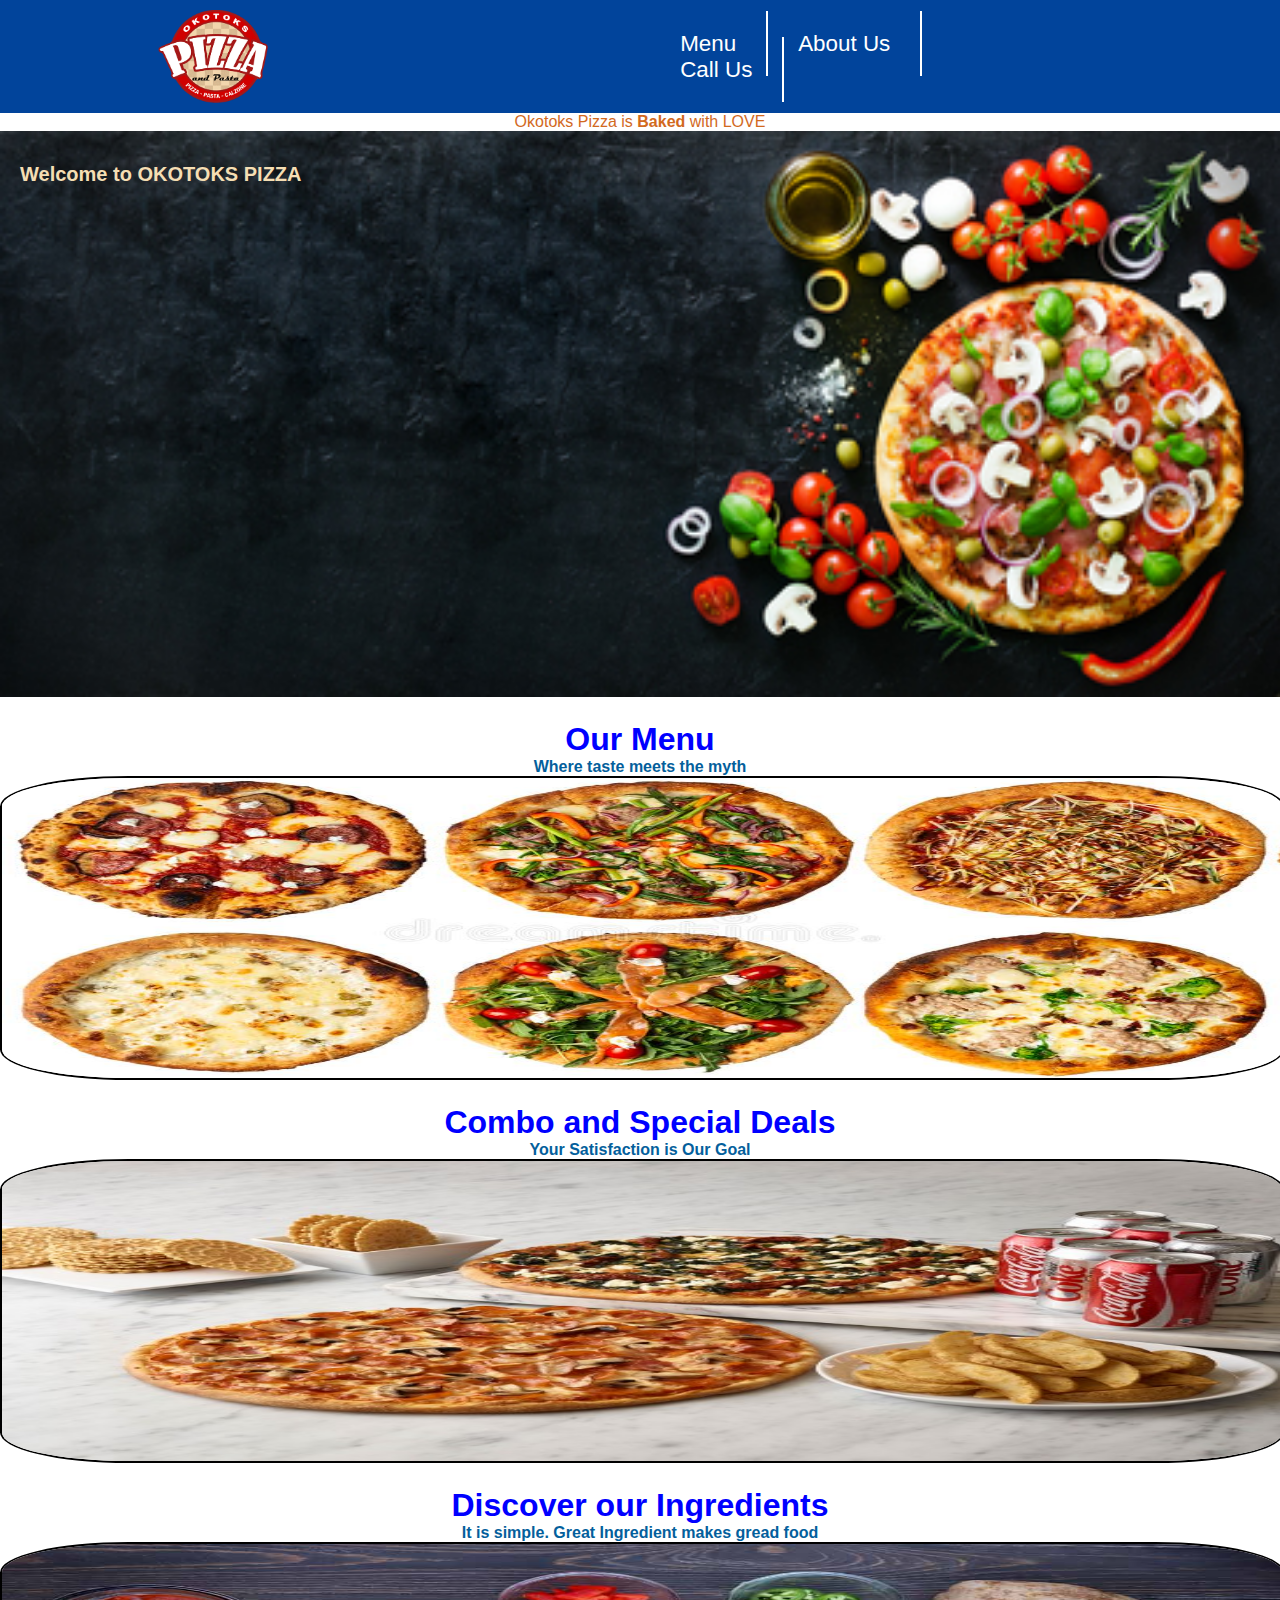
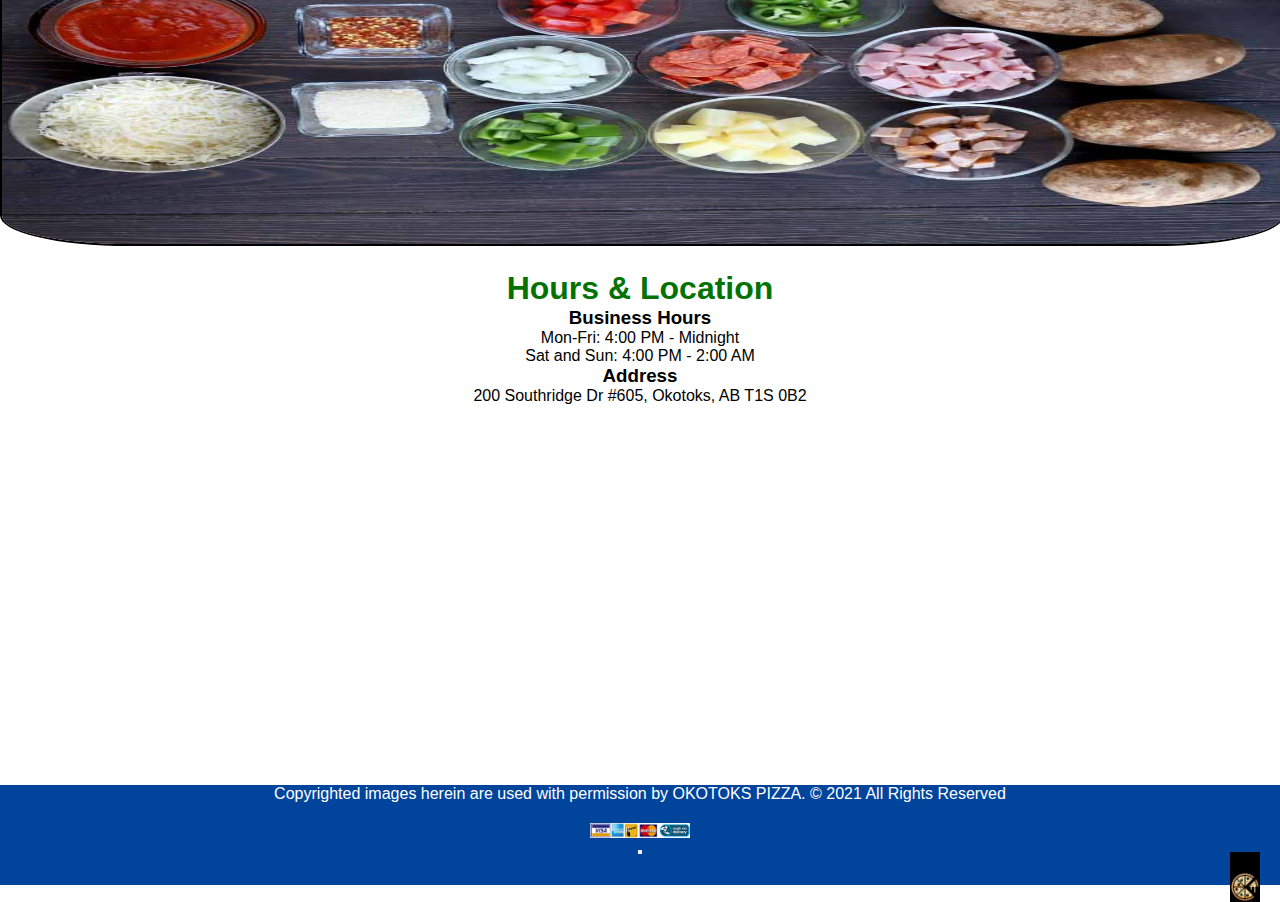
==== Hang Pizza/index.html @ f7b54dad "First commit of Project" ====
<!DOCTYPE html>
<html lang="en">
<head>
    <meta charset="UTF-8">
    <meta http-equiv="X-UA-Compatible" content="IE=edge">
    <meta name="viewport" content="width=device-width, initial-scale=1.0">

    <meta name="description" content="A family run restaurant specializing in healthy and fresh">
    <meta name="keywords" content="Pizza,Okotoks,Pasta,Combo deals">
    <meta name="author" content="Matt Cleveland">

    <meta property="og:url" content="http://www.OkotoksPizza.com/index.html" />
    <meta property="og:type" content="website" />
    <meta property="og:title"content="OkotoksPizza" />
    <meta property="og:description" content="Local Pizza Restaurant" />
    <meta property="og:image" content="http://www.OkotoksPizza.com/pizza-chef-vector-942461.jpg" />
    
    <link rel="stylesheet" href="style.css">
    <title>Okotoks Pizza</title>
</head>

<body>
    <header>
    <div class="container">
        <div class="header">
            <div class="logo">
                <a href="index.html"><img src="Pictures/opplogo.png"></a>
            </div>
            <div class="menu">
                <ul class="navbar">
                    <li id="menu"><a href="menu.html">Menu</a></li>
                    <li id="about-us"><a href="about-us.html">About Us</a></li>
                    <li id="phone"><a href="tel:4035555555">Call Us </a></li>
                </ul>
            </div>
        </div>
    </div>
    </header>
    
    <main>
        <div class="page-container">
                <div class="banner">
                    <h1>Welcome to OKOTOKS PIZZA</h1>
                    <p>Okotoks Pizza is <strong>Baked</strong> with LOVE</p>
                </div>          
            <div>   
                <img id="main-image" src="Pictures/banner.jpg" alt="Main Picture">
            </div>
        </div>

            <div class="main-sections">
                <div class="section">
                    <a href="menu.html">
                        <h1>Our Menu</h1>
                        <p>Where taste meets the myth</p>
                    </a>
                    <a href="menu.html"><img class="sectional picture" src="Pictures/sectional-pictures-menu.jpg" alt="Sectional Menu"></a>
                </div>
                <div class="section">
                    <a href="menu.html">
                        <h1>Combo and Special Deals</h1>
                        <p>Your Satisfaction is Our Goal</p>
                    </a>
                    <a href="menu.html"><img class="sectional picture"
                            src="Pictures/Special_Family.jpg" alt="Sectional Combo and Deals"></a>
                </div>
                <div class="section">
                    <a href="about-us.html">
                        <h1>Discover our Ingredients</h1>
                        <p>It is simple. Great Ingredient makes gread food</p>
                    </a>
                    <a href="about-us.html"><img class="sectional picture" src="Pictures/Pizza-Toppings.jpg" alt="Sectional Ingredients"></a>
                </div>
            </div>

            <div class="store-info">
                <h1>Hours & Location</h1>
                
                <div class="our-location">
                        <h3>Business Hours</h3>
                        <p>
                            Mon-Fri: 4:00 PM - Midnight<br>
                            Sat and Sun: 4:00 PM - 2:00 AM<br>
                        </p>
    
                        <h3>Address</h3>
                        <p>200 Southridge Dr #605, Okotoks, AB T1S 0B2</p>
                    </div>
                    <div class="map">
                        <p><iframe src="https://www.google.com/maps/embed?pb=!1m18!1m12!1m3!1d2526.7913065466923!2d-113.97789488425943!3d50.70525717951134!2m3!1f0!2f0!3f0!3m2!1i1024!2i768!4f13.1!3m3!1m2!1s0x537197889ae183ff%3A0xc8149e0a249933c7!2sPapa%20John&#39;s%20Pizza!5e0!3m2!1sen!2sca!4v1624724486679!5m2!1sen!2sca" 
                            style="border:0;" 
                            allowfullscreen="" 
                            loading="lazy"></iframe></p>
                    </div>
                </div>
            </div>

        </main>

        <footer>
                <div class="footer">
                    <p>Copyrighted images herein are used with permission by OKOTOKS PIZZA.
                        © 2021 All Rights Reserved</p>
                    <img src="Pictures/Payments.jpg" alt="Payments">
                    <button>
                    <a id="up-btn" href="#"><img src="Pictures/go-up-btn.png" alt="Up botton"></a>
                    </button>
                </div>
        </footer>
</body>
</html>
---- Hang Pizza/style.css ----
* {
  padding: 0px;
  margin: 0px;
}

html {
  font-family: Arial, Helvetica, sans-serif;
  scroll-behavior: smooth;
  text-align: center;
}

a {
  text-decoration: none;
}

.header {
  background-color: #01449b;
  color: white;
}

img {
  max-width: 100%;
}

.logo img {
  width: 80px;
  height: auto;
  margin-left: auto;
  margin-right: auto;
  display: block;
}

.navbar a {
  text-align: center;
  color: white;
}

.footer {
  background-color: #01449b;
  height: 100px;
  width: 100%;
  display: block;
  color: white;
  text-align: center;
}

.footer p {
  margin-top: 20px;
}

.footer img {
  display: block;
  padding-top: 20px;
  margin: auto;
  width: 100px;
  height: auto;
}

.footer #up-btn img {
  width: 30px;
  height: auto;
  background: black;
  position: absolute;
  right: 20px;
}

.banner {
  position: relative;
}

.banner h1 {
  position: absolute;
  text-align: center;
  color: wheat;
  font-size: 20px;
  top: 50px;
  left: 20px;
}

.banner p {
  visibility: hidden;
}

#main-image {
  width: 100%;
}

.main-sections {
  display: block;
  text-align: center;
  color: blue;
  text-decoration: none;
}

.main-sections .section {
  margin-top: 20px;
  margin-bottom: 20px;
}

.main-sections img {
  border-radius: 10%;
  border: 2px solid black;
  height: 300px;
  width: 100%;
}

.main-sections a {
  width: 100%;
  color: blue;
  font-weight: bold;
}

.main-sections p {
  color: #045f9c;
}

.store-info {
  text-align: center;
  margin-top: 20px;
  margin-bottom: 20px;
}

.store-info h1 {
  font-size: 2em;
  color: #037203;
}

.store-info iframe {
  width: 100%;
  height: 30vh;
  margin-top: 20px;
}

/*Mobile Break Point*/
@media (min-width: 400px) {
  .header {
    display: -ms-grid;
    display: grid;
    -ms-grid-columns: 1fr 2fr;
        grid-template-columns: 1fr 2fr;
    justify-items: center;
    -webkit-box-align: center;
        -ms-flex-align: center;
            align-items: center;
  }
  .header ul a {
    border-bottom: none;
    border-right: 2px solid;
  }
  .header li {
    float: left;
    list-style: none;
  }
  .header li a {
    padding: 20px 10px;
    font-size: 1rem;
  }
  .header .menu {
    clear: none;
    float: right;
    max-height: none;
  }
  .up-btn {
    width: 55px;
    height: 55px;
    bottom: 30px;
    right: 30px;
    line-height: 70px;
    font-size: 30px;
    padding-top: 12px;
  }
}

/*Tablet break point*/
@media (min-width: 600px) {
  .header {
    display: -ms-grid;
    display: grid;
    -ms-grid-columns: 1fr 4fr;
        grid-template-columns: 1fr 4fr;
    justify-items: center;
    -webkit-box-align: center;
        -ms-flex-align: center;
            align-items: center;
  }
  .header ul a {
    border-bottom: none;
    border-right: 2px solid;
  }
  .header li {
    float: left;
    list-style: none;
  }
  .header li a {
    padding: 20px 20px;
    font-size: 1rem;
  }
  .header .menu {
    clear: none;
    float: right;
    max-height: none;
  }
  .navbar {
    display: block;
    width: 70%;
    top: 40px;
    left: 200px;
  }
  .banner p {
    visibility: visible;
    color: chocolate;
  }
  .up-btn {
    width: 55px;
    height: 55px;
    bottom: 30px;
    right: 30px;
    line-height: 70px;
    font-size: 30px;
    padding-top: 12px;
  }
  .map {
    padding: 0 10px;
    height: 40vh;
  }
  .map iframe {
    height: 40vh;
  }
}

/*Latop/desktop break point*/
@media (min-width: 900px) {
  .header {
    display: -ms-grid;
    display: grid;
    -ms-grid-columns: 1fr 2fr;
        grid-template-columns: 1fr 2fr;
    justify-items: center;
    -webkit-box-align: center;
        -ms-flex-align: center;
            align-items: center;
  }
  .header img {
    width: 110px;
    padding: 10px;
  }
  .header li {
    float: left;
    list-style: none;
  }
  .header li a {
    padding: 20px 30px;
    font-size: 1.4rem;
  }
}
/*# sourceMappingURL=style.css.map */
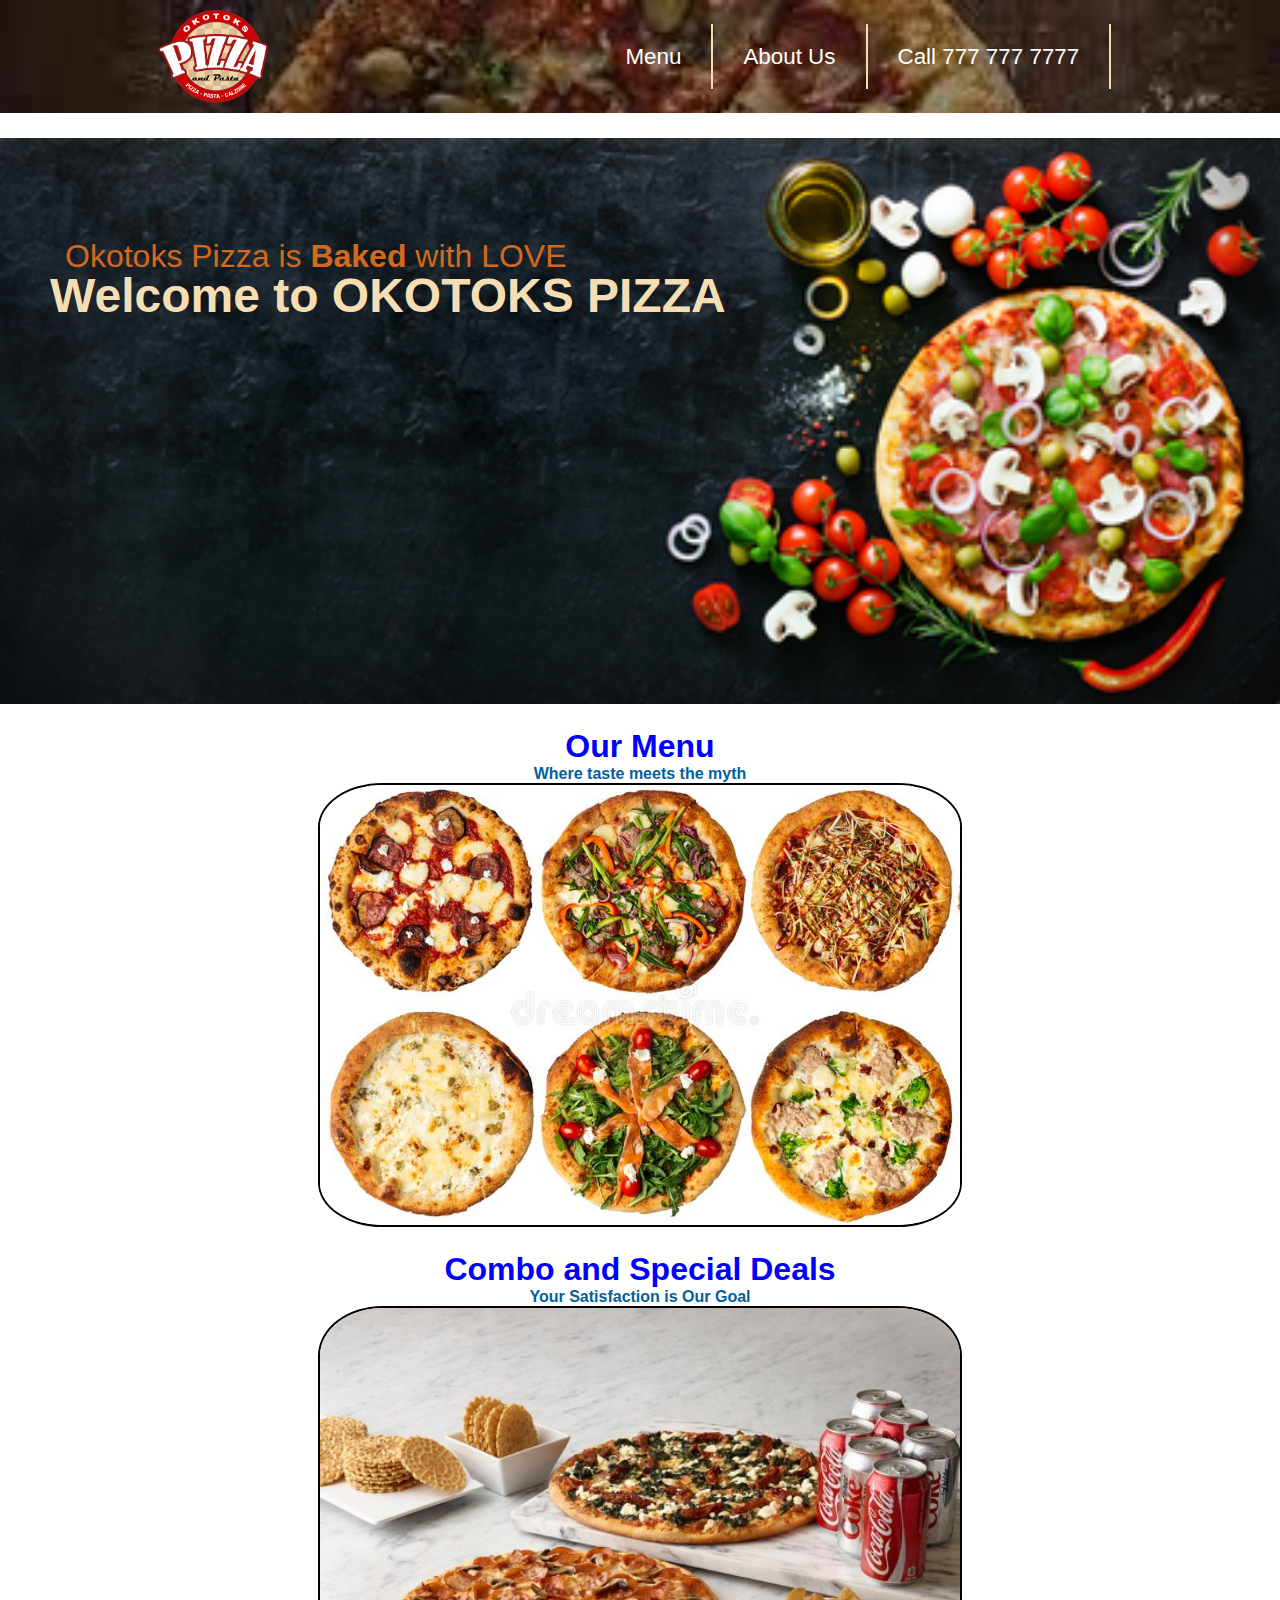
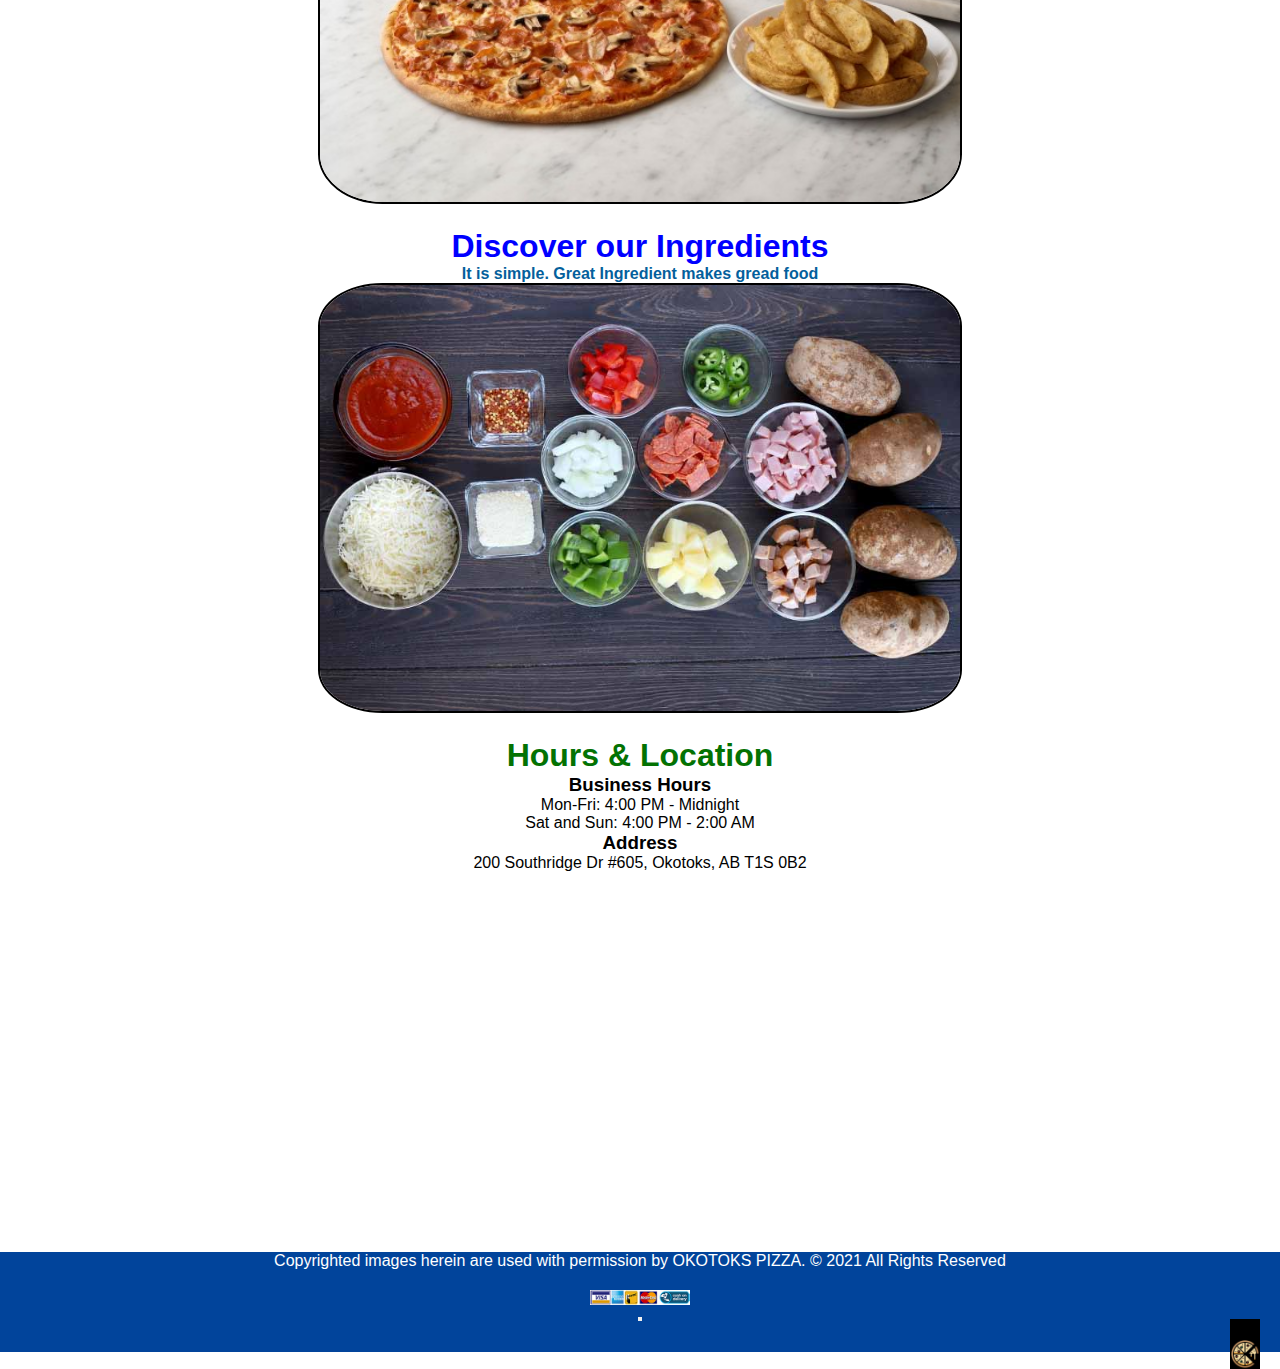
==== commit a764671e: "Change styling" ====
--- a/Hang Pizza/index.html
+++ b/Hang Pizza/index.html
@@ -30,7 +30,7 @@
                 <ul class="navbar">
                     <li id="menu"><a href="menu.html">Menu</a></li>
                     <li id="about-us"><a href="about-us.html">About Us</a></li>
-                    <li id="phone"><a href="tel:4035555555">Call Us </a></li>
+                    <li id="phone"><a href="tel:4035555555">Call 777 777 7777 </a></li>
                 </ul>
             </div>
         </div>
--- a/Hang Pizza/style.css
+++ b/Hang Pizza/style.css
@@ -14,7 +14,8 @@
 }
 
 .header {
-  background-color: #01449b;
+  background-image: url(Pictures/background.jpg);
+  background-size: cover;
   color: white;
 }
 
@@ -66,6 +67,7 @@
 
 .banner {
   position: relative;
+  margin-top: 25px;
 }
 
 .banner h1 {
@@ -83,6 +85,7 @@
 
 #main-image {
   width: 100%;
+  height: auto;
 }
 
 .main-sections {
@@ -100,8 +103,10 @@
 .main-sections img {
   border-radius: 10%;
   border: 2px solid black;
-  height: 300px;
-  width: 100%;
+  height: auto;
+  width: 50%;
+  -o-object-fit: fill;
+     object-fit: fill;
 }
 
 .main-sections a {
@@ -132,7 +137,20 @@
 }
 
 /*Mobile Break Point*/
-@media (min-width: 400px) {
+@media only screen and (min-width: 400px) {
+  .up-btn {
+    width: 55px;
+    height: 55px;
+    bottom: 30px;
+    right: 30px;
+    line-height: 70px;
+    font-size: 30px;
+    padding-top: 12px;
+  }
+}
+
+/*Tablet break point*/
+@media only screen and (min-width: 600px) {
   .header {
     display: -ms-grid;
     display: grid;
@@ -145,20 +163,34 @@
   }
   .header ul a {
     border-bottom: none;
-    border-right: 2px solid;
+    border-right: 2px solid wheat;
   }
   .header li {
     float: left;
     list-style: none;
   }
   .header li a {
-    padding: 20px 10px;
+    padding: 20px 20px;
     font-size: 1rem;
   }
   .header .menu {
     clear: none;
     float: right;
     max-height: none;
+  }
+  .banner h1 {
+    font-size: 3em;
+    top: 130px;
+    bottom: 100px;
+    left: 50px;
+  }
+  .banner p {
+    visibility: visible;
+    color: chocolate;
+    position: absolute;
+    top: 100px;
+    left: 65px;
+    font-size: 2em;
   }
   .up-btn {
     width: 55px;
@@ -169,56 +201,6 @@
     font-size: 30px;
     padding-top: 12px;
   }
-}
-
-/*Tablet break point*/
-@media (min-width: 600px) {
-  .header {
-    display: -ms-grid;
-    display: grid;
-    -ms-grid-columns: 1fr 4fr;
-        grid-template-columns: 1fr 4fr;
-    justify-items: center;
-    -webkit-box-align: center;
-        -ms-flex-align: center;
-            align-items: center;
-  }
-  .header ul a {
-    border-bottom: none;
-    border-right: 2px solid;
-  }
-  .header li {
-    float: left;
-    list-style: none;
-  }
-  .header li a {
-    padding: 20px 20px;
-    font-size: 1rem;
-  }
-  .header .menu {
-    clear: none;
-    float: right;
-    max-height: none;
-  }
-  .navbar {
-    display: block;
-    width: 70%;
-    top: 40px;
-    left: 200px;
-  }
-  .banner p {
-    visibility: visible;
-    color: chocolate;
-  }
-  .up-btn {
-    width: 55px;
-    height: 55px;
-    bottom: 30px;
-    right: 30px;
-    line-height: 70px;
-    font-size: 30px;
-    padding-top: 12px;
-  }
   .map {
     padding: 0 10px;
     height: 40vh;
@@ -229,7 +211,7 @@
 }
 
 /*Latop/desktop break point*/
-@media (min-width: 900px) {
+@media only screen and (min-width: 900px) {
   .header {
     display: -ms-grid;
     display: grid;
